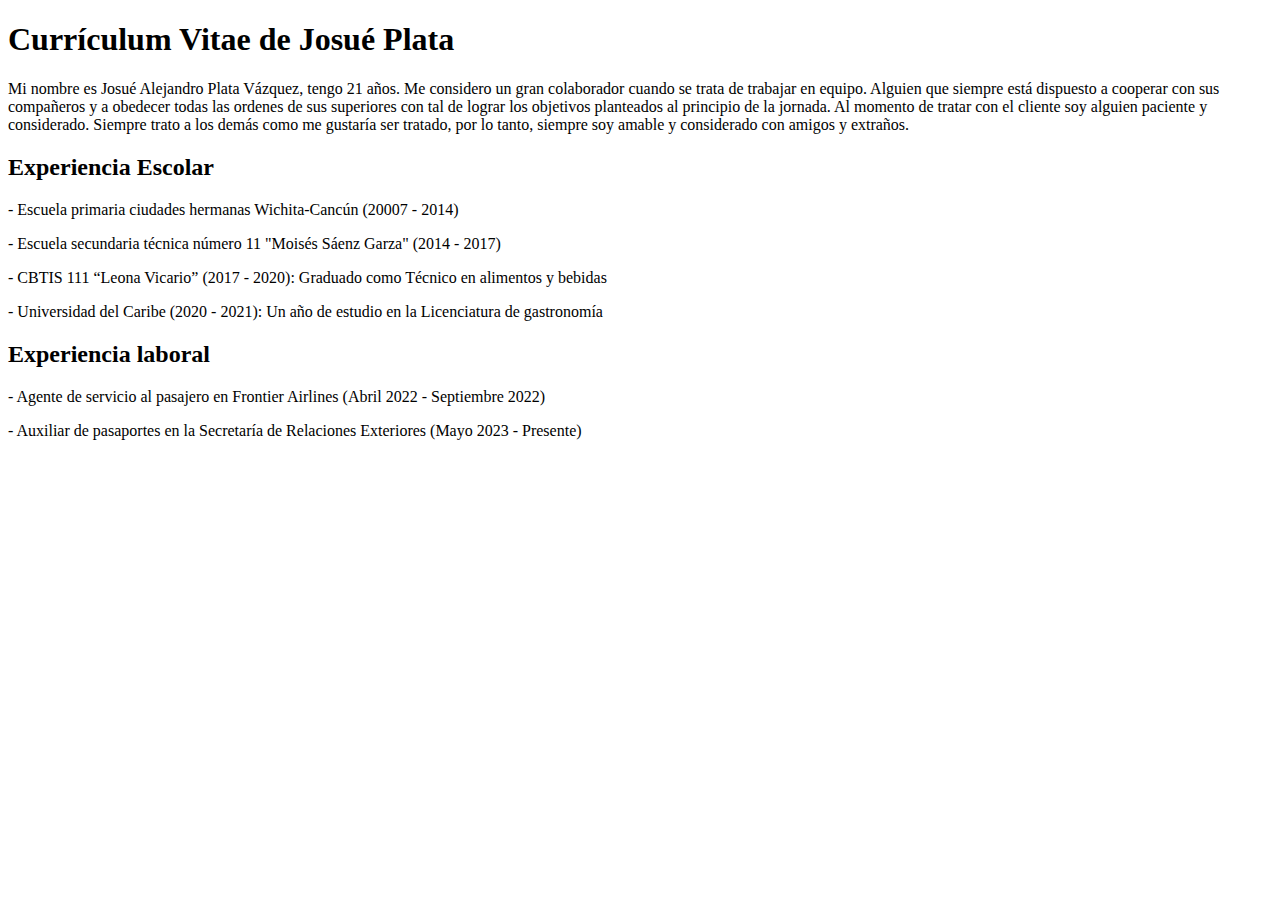
==== index.html @ 1be44e87 "CV Josué Plata" ====
<!DOCTYPE html>
<html lang="en">
<head>
    <meta charset="UTF-8">
    <meta name="viewport" content="width=device-width, initial-scale=1.0">
    <title>Document</title>
</head>
<body>
    <h1>Currículum Vitae de Josué Plata</h1>
        <p>Mi nombre es Josué Alejandro Plata Vázquez, tengo 21 años.  Me considero un gran colaborador cuando se trata de trabajar en equipo. Alguien que siempre está dispuesto a cooperar con sus compañeros y a obedecer todas las ordenes de sus superiores con tal de lograr los objetivos planteados al principio de la jornada. Al momento de tratar con el cliente soy alguien paciente y considerado. Siempre trato a los demás como me gustaría ser tratado, por lo tanto, siempre soy amable y considerado con amigos y extraños.</p>
    <h2>Experiencia Escolar</h2>
    <p>- Escuela primaria ciudades hermanas Wichita-Cancún (20007 - 2014)</p>
    <p>- Escuela secundaria técnica número 11 "Moisés Sáenz Garza" (2014 - 2017)</p>
    <p>- CBTIS 111 “Leona Vicario” (2017 - 2020): Graduado como Técnico en alimentos y bebidas</p>
    <p>- Universidad del Caribe (2020 - 2021): Un año de estudio en la Licenciatura de gastronomía</p>
    <h2>Experiencia laboral</h2>
    <p>- Agente de servicio al pasajero en Frontier Airlines (Abril 2022 - Septiembre 2022)</p>
    <p>- Auxiliar de pasaportes en la Secretaría de Relaciones Exteriores (Mayo 2023 - Presente)</p>
</body>
</html>
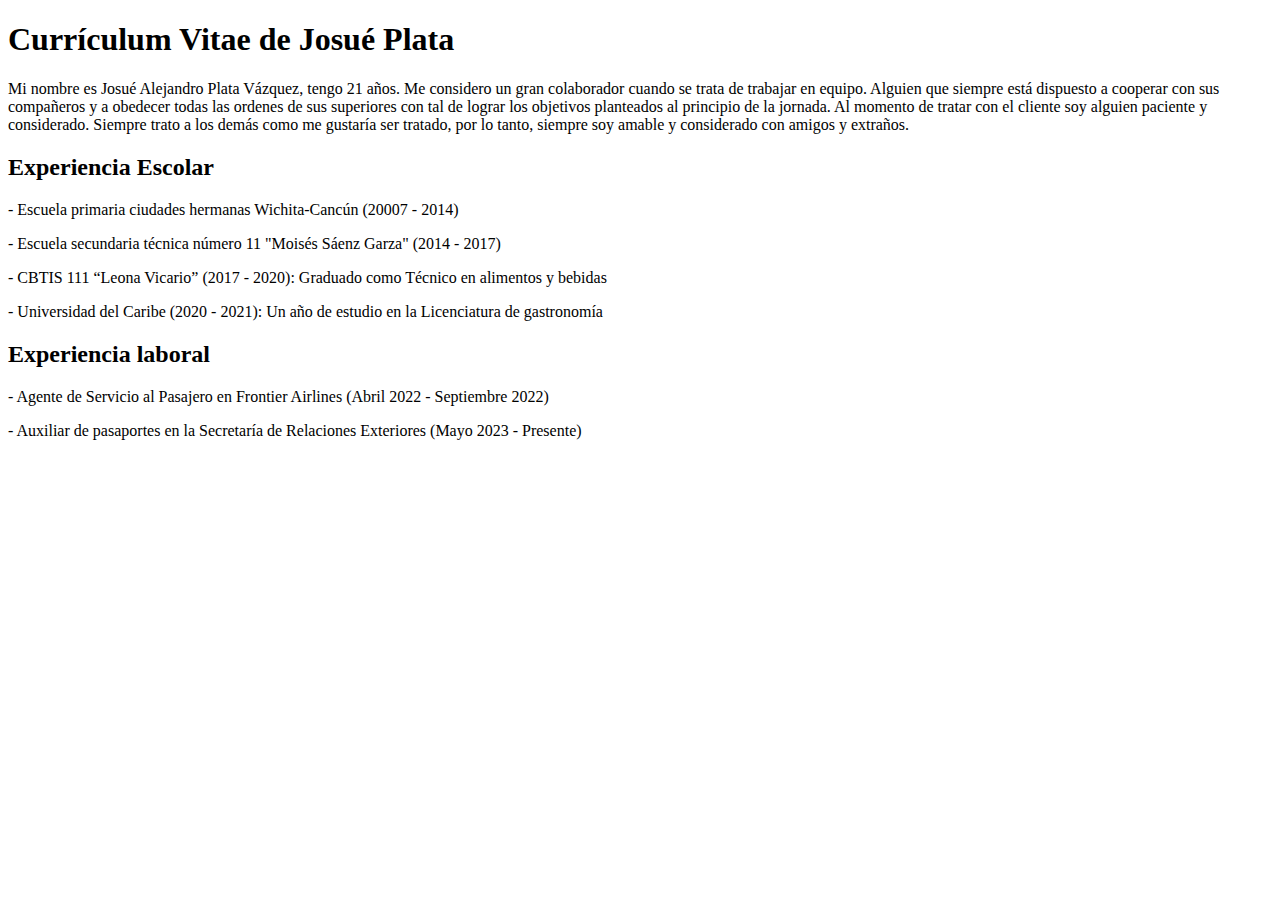
==== commit 21bf78df: "CV-Josue-Plata" ====
--- a/index.html
+++ b/index.html
@@ -7,14 +7,21 @@
 </head>
 <body>
     <h1>Currículum Vitae de Josué Plata</h1>
-        <p>Mi nombre es Josué Alejandro Plata Vázquez, tengo 21 años.  Me considero un gran colaborador cuando se trata de trabajar en equipo. Alguien que siempre está dispuesto a cooperar con sus compañeros y a obedecer todas las ordenes de sus superiores con tal de lograr los objetivos planteados al principio de la jornada. Al momento de tratar con el cliente soy alguien paciente y considerado. Siempre trato a los demás como me gustaría ser tratado, por lo tanto, siempre soy amable y considerado con amigos y extraños.</p>
+        <p>Mi nombre es Josué Alejandro Plata Vázquez, tengo 21 años.  
+            Me considero un gran colaborador cuando se trata de trabajar en equipo. 
+            Alguien que siempre está dispuesto a cooperar con sus compañeros y a 
+            obedecer todas las ordenes de sus superiores con tal de lograr los objetivos 
+            planteados al principio de la jornada. 
+            Al momento de tratar con el cliente soy alguien paciente y considerado. 
+            Siempre trato a los demás como me gustaría ser tratado, 
+            por lo tanto, siempre soy amable y considerado con amigos y extraños.</p>
     <h2>Experiencia Escolar</h2>
     <p>- Escuela primaria ciudades hermanas Wichita-Cancún (20007 - 2014)</p>
     <p>- Escuela secundaria técnica número 11 "Moisés Sáenz Garza" (2014 - 2017)</p>
     <p>- CBTIS 111 “Leona Vicario” (2017 - 2020): Graduado como Técnico en alimentos y bebidas</p>
     <p>- Universidad del Caribe (2020 - 2021): Un año de estudio en la Licenciatura de gastronomía</p>
     <h2>Experiencia laboral</h2>
-    <p>- Agente de servicio al pasajero en Frontier Airlines (Abril 2022 - Septiembre 2022)</p>
+    <p>- Agente de Servicio al Pasajero en Frontier Airlines (Abril 2022 - Septiembre 2022)</p>
     <p>- Auxiliar de pasaportes en la Secretaría de Relaciones Exteriores (Mayo 2023 - Presente)</p>
 </body>
 </html>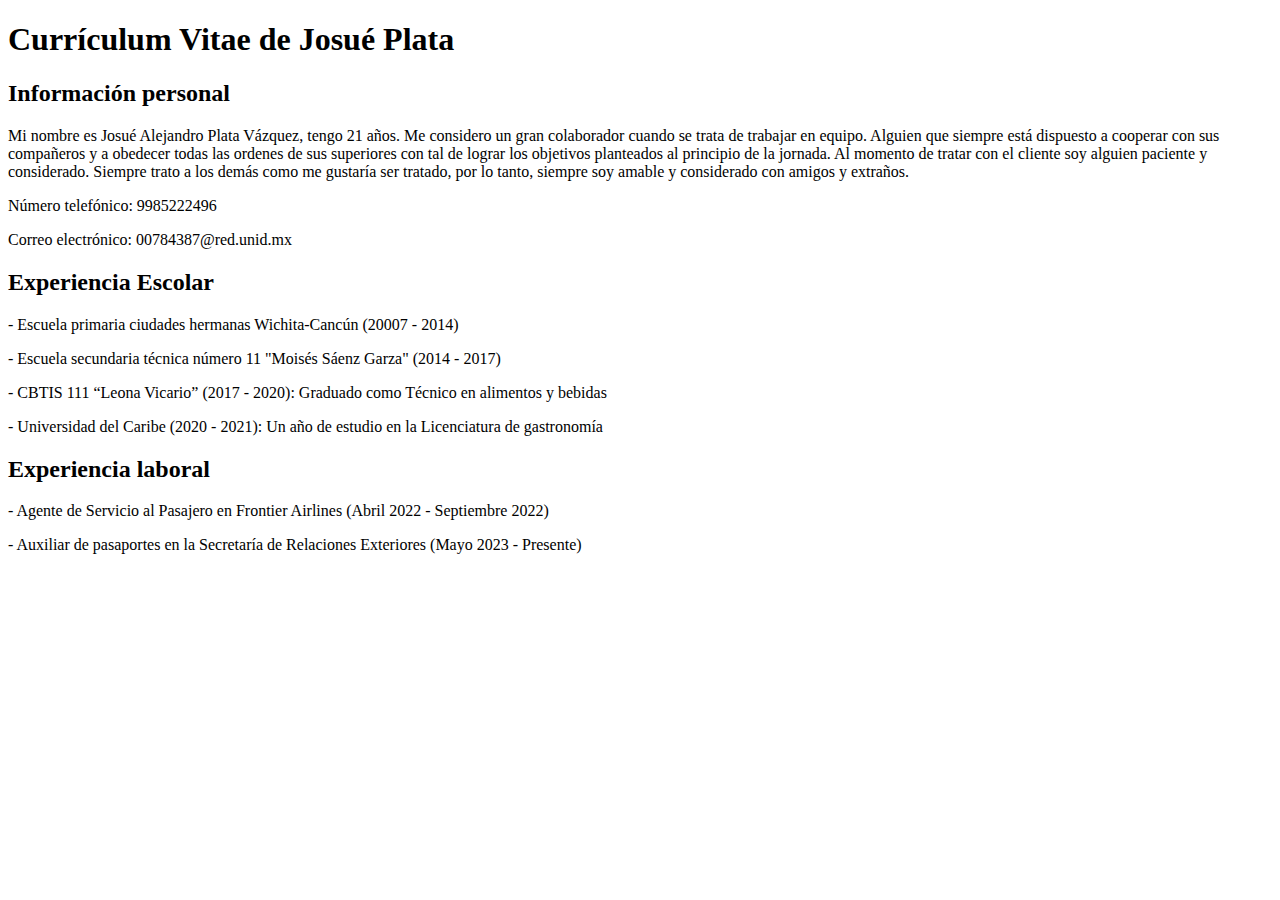
==== commit 47b95f10: "CV-Josué-Plata" ====
--- a/index.html
+++ b/index.html
@@ -7,6 +7,7 @@
 </head>
 <body>
     <h1>Currículum Vitae de Josué Plata</h1>
+    <h2>Información personal</h2>
         <p>Mi nombre es Josué Alejandro Plata Vázquez, tengo 21 años.  
             Me considero un gran colaborador cuando se trata de trabajar en equipo. 
             Alguien que siempre está dispuesto a cooperar con sus compañeros y a 
@@ -15,6 +16,8 @@
             Al momento de tratar con el cliente soy alguien paciente y considerado. 
             Siempre trato a los demás como me gustaría ser tratado, 
             por lo tanto, siempre soy amable y considerado con amigos y extraños.</p>
+            <p>Número telefónico: 9985222496</p>
+            <p>Correo electrónico: 00784387@red.unid.mx</p>
     <h2>Experiencia Escolar</h2>
     <p>- Escuela primaria ciudades hermanas Wichita-Cancún (20007 - 2014)</p>
     <p>- Escuela secundaria técnica número 11 "Moisés Sáenz Garza" (2014 - 2017)</p>
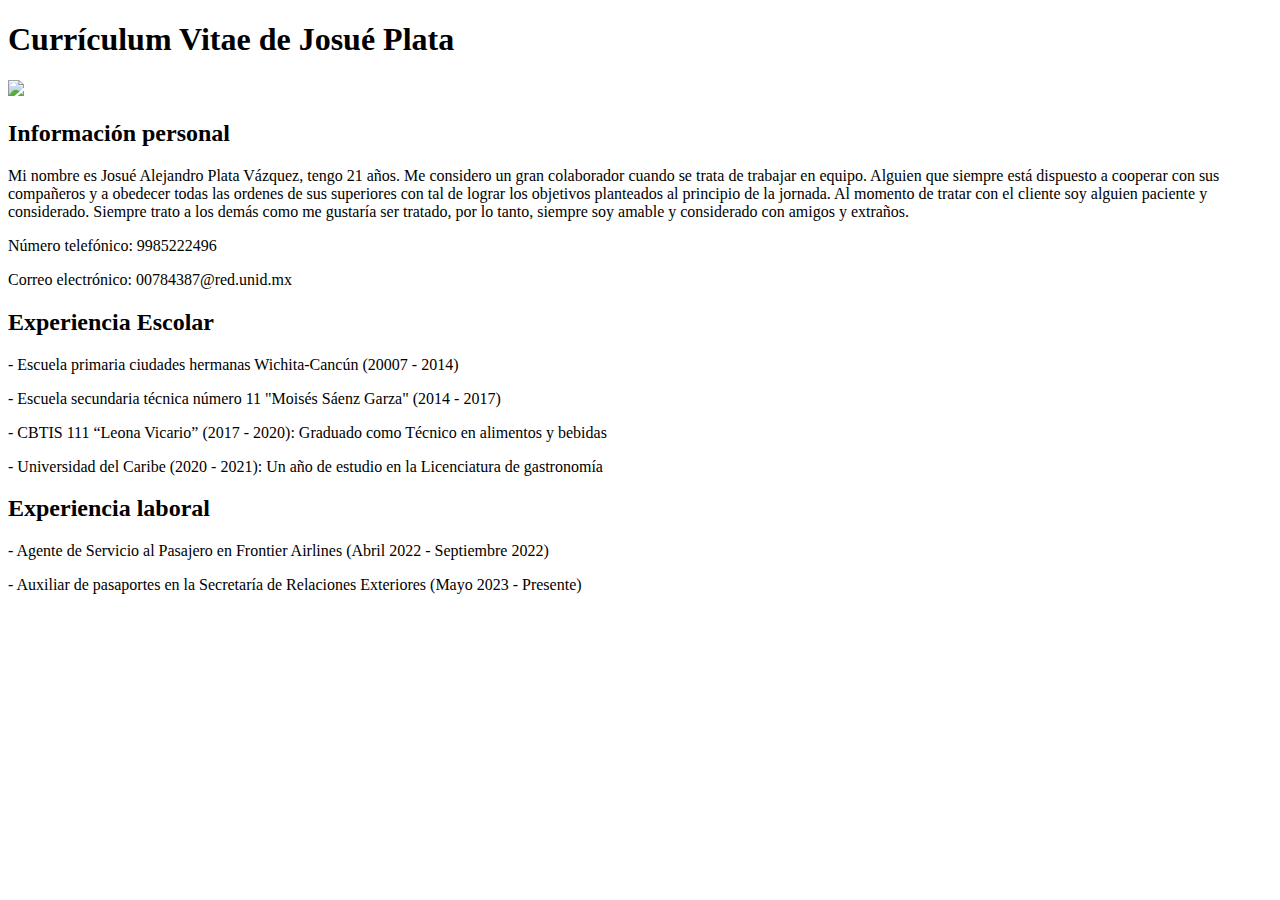
==== commit 068a29e3: "CV-Josue-Plata-img" ====
--- a/index.html
+++ b/index.html
@@ -7,6 +7,7 @@
 </head>
 <body>
     <h1>Currículum Vitae de Josué Plata</h1>
+    <img src="c:\Users\darth\Downloads\yoimg.jpg" height="180" />
     <h2>Información personal</h2>
         <p>Mi nombre es Josué Alejandro Plata Vázquez, tengo 21 años.  
             Me considero un gran colaborador cuando se trata de trabajar en equipo. 
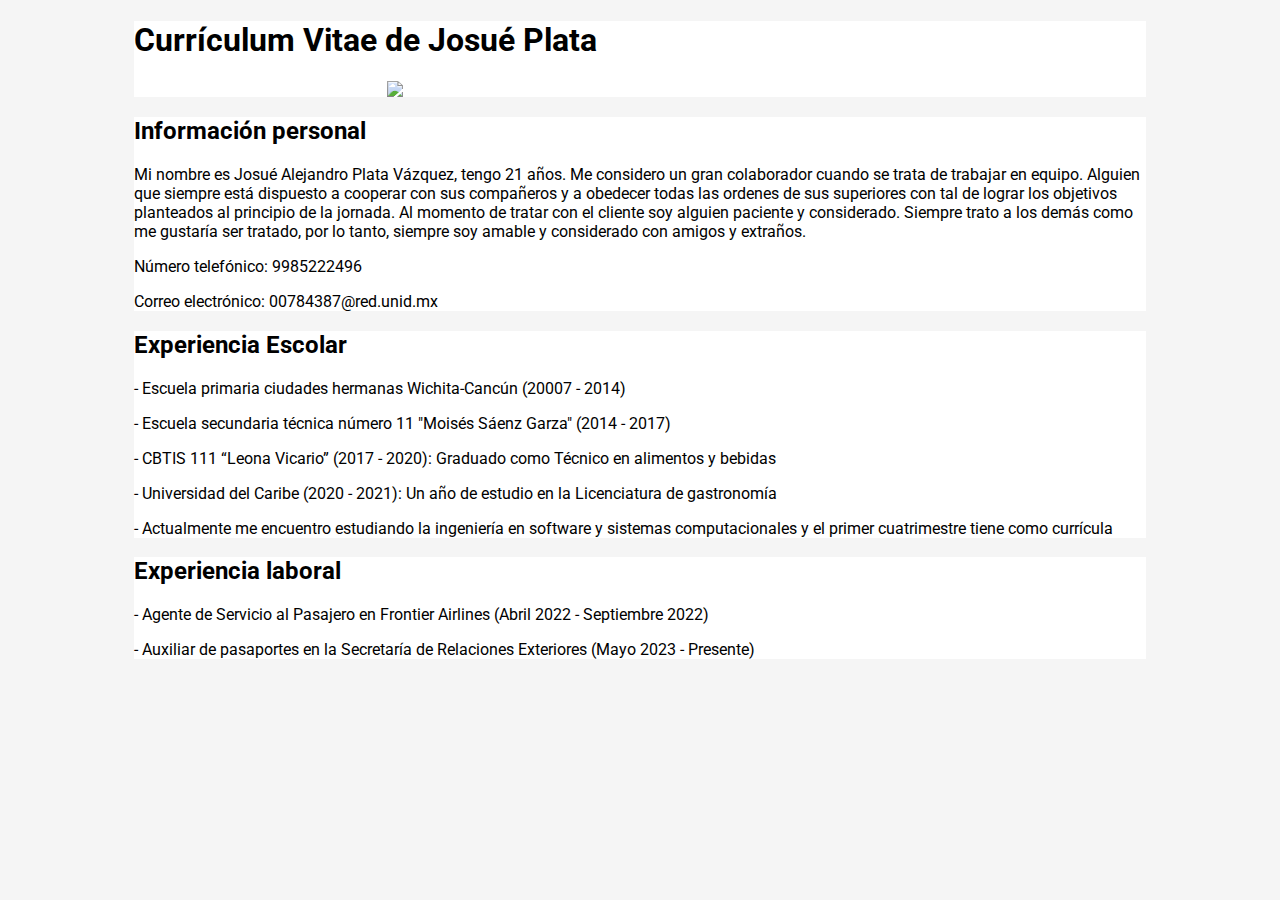
==== commit 19fe038f: "CV ordenado" ====
--- a/index.html
+++ b/index.html
@@ -1,13 +1,17 @@
 <!DOCTYPE html>
-<html lang="en">
+<html lang="es-MX">
 <head>
     <meta charset="UTF-8">
     <meta name="viewport" content="width=device-width, initial-scale=1.0">
     <title>Document</title>
+    <link rel="stylesheet" href="css/style.css">
 </head>
 <body>
+    <div>
     <h1>Currículum Vitae de Josué Plata</h1>
-    <img src="c:\Users\darth\Downloads\yoimg.jpg" height="180" />
+    <img src="c:\Users\darth\Downloads\yoimg.jpg" />
+    </div>
+    <div>
     <h2>Información personal</h2>
         <p>Mi nombre es Josué Alejandro Plata Vázquez, tengo 21 años.  
             Me considero un gran colaborador cuando se trata de trabajar en equipo. 
@@ -19,13 +23,19 @@
             por lo tanto, siempre soy amable y considerado con amigos y extraños.</p>
             <p>Número telefónico: 9985222496</p>
             <p>Correo electrónico: 00784387@red.unid.mx</p>
+    </div>
+    <div>
     <h2>Experiencia Escolar</h2>
     <p>- Escuela primaria ciudades hermanas Wichita-Cancún (20007 - 2014)</p>
     <p>- Escuela secundaria técnica número 11 "Moisés Sáenz Garza" (2014 - 2017)</p>
     <p>- CBTIS 111 “Leona Vicario” (2017 - 2020): Graduado como Técnico en alimentos y bebidas</p>
     <p>- Universidad del Caribe (2020 - 2021): Un año de estudio en la Licenciatura de gastronomía</p>
+    <p>- Actualmente me encuentro estudiando la ingeniería en software y sistemas computacionales y el primer cuatrimestre tiene como currícula</p>
+    </div>
+    <div>
     <h2>Experiencia laboral</h2>
     <p>- Agente de Servicio al Pasajero en Frontier Airlines (Abril 2022 - Septiembre 2022)</p>
     <p>- Auxiliar de pasaportes en la Secretaría de Relaciones Exteriores (Mayo 2023 - Presente)</p>
+    </div>
 </body>
 </html>--- a/css/style.css
+++ b/css/style.css
@@ -0,0 +1,17 @@
+@import url('https://fonts.googleapis.com/css2?family=Roboto&display=swap');
+body{
+    background: #f5f5f5;
+    font-family: 'Roboto', sans-serif;
+}
+div{
+    width: 80%;
+    background: white;
+    margin: 10px auto;
+    padding: 10px 20px
+    border-radius: 5px;
+}
+img{
+    width: 50%;
+    margin: auto;
+    display: block;
+}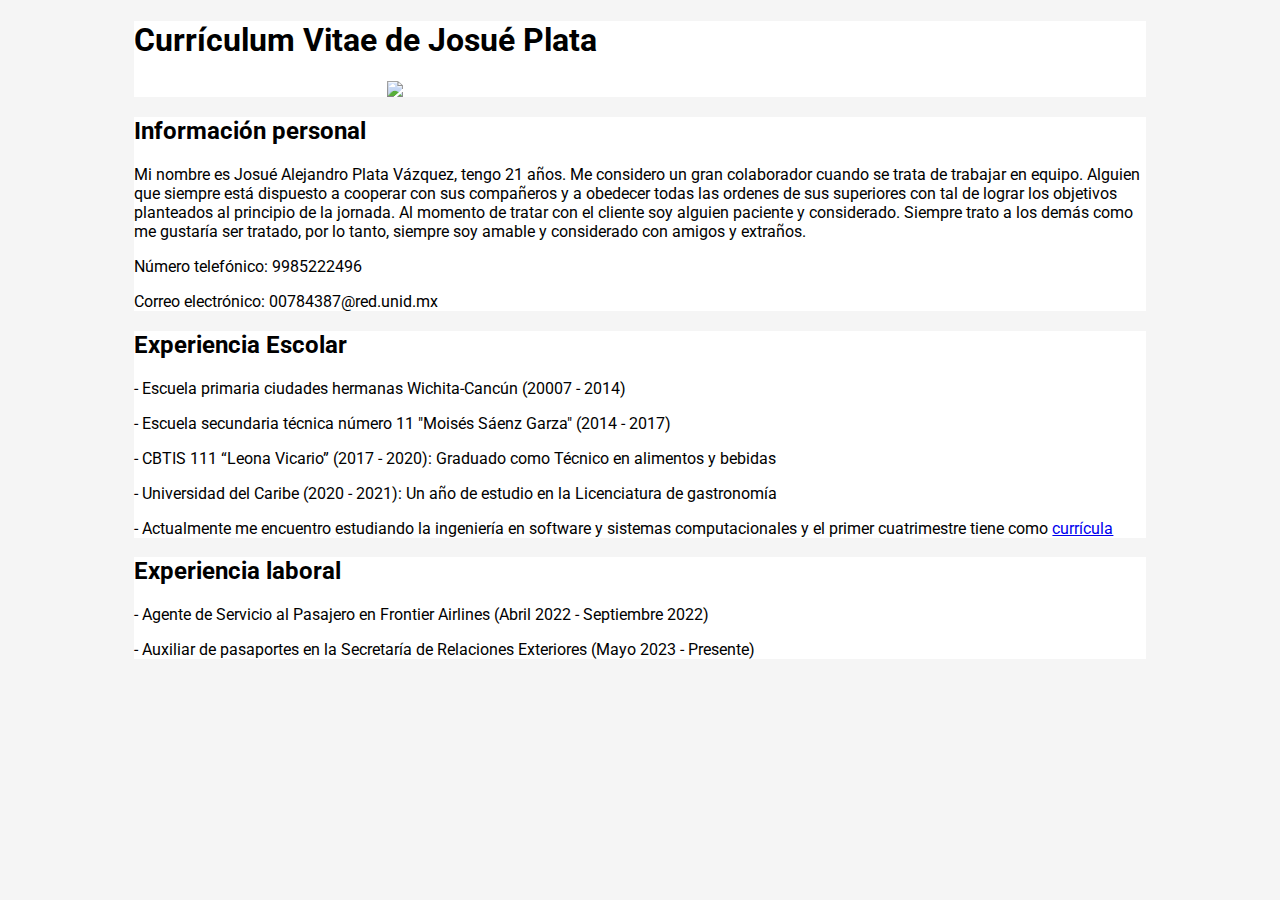
==== commit 174c78a6: "CV con hipervínculo" ====
--- a/index.html
+++ b/index.html
@@ -30,7 +30,7 @@
     <p>- Escuela secundaria técnica número 11 "Moisés Sáenz Garza" (2014 - 2017)</p>
     <p>- CBTIS 111 “Leona Vicario” (2017 - 2020): Graduado como Técnico en alimentos y bebidas</p>
     <p>- Universidad del Caribe (2020 - 2021): Un año de estudio en la Licenciatura de gastronomía</p>
-    <p>- Actualmente me encuentro estudiando la ingeniería en software y sistemas computacionales y el primer cuatrimestre tiene como currícula</p>
+    <p>- Actualmente me encuentro estudiando la ingeniería en software y sistemas computacionales y el primer cuatrimestre tiene como <a href="primer_cuatrimestre.html">currícula</a></p>
     </div>
     <div>
     <h2>Experiencia laboral</h2>
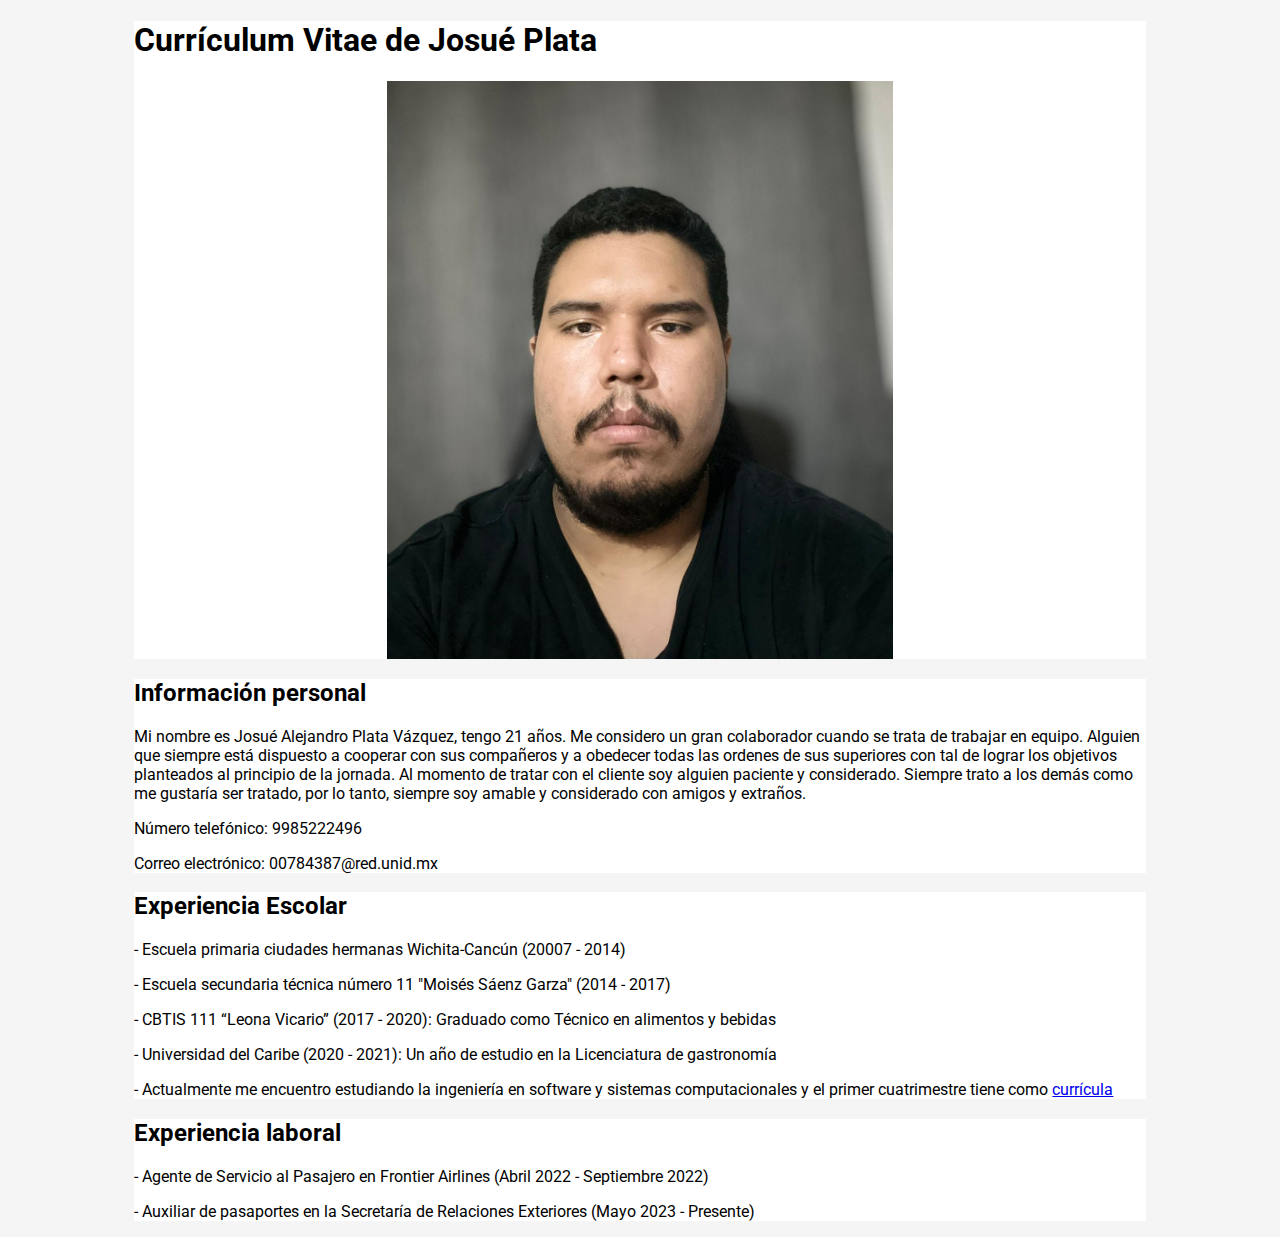
==== commit 5ac5ba00: "Form" ====
--- a/index.html
+++ b/index.html
@@ -9,7 +9,7 @@
 <body>
     <div>
     <h1>Currículum Vitae de Josué Plata</h1>
-    <img src="c:\Users\darth\Downloads\yoimg.jpg" />
+    <img src="img/yoimg.jpg" />
     </div>
     <div>
     <h2>Información personal</h2>
